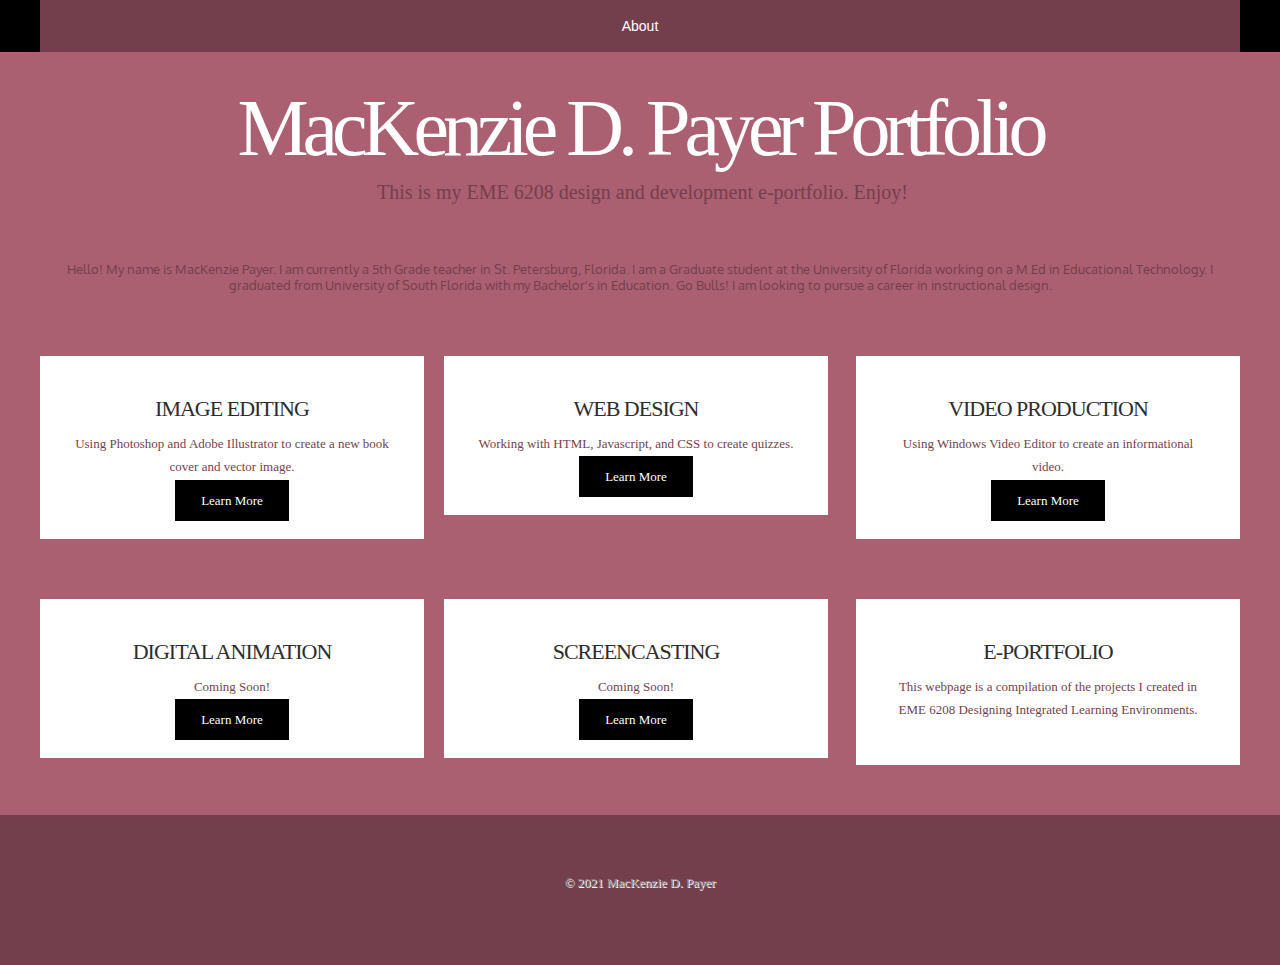
==== index.html @ 37b58e18 "Add files via upload" ====
<!DOCTYPE html PUBLIC "-//W3C//DTD XHTML 1.0 Strict//EN" "http://www.w3.org/TR/xhtml1/DTD/xhtml1-strict.dtd">


<!--
Design by TEMPLATED
http://templated.co
Released for free under the Creative Commons Attribution License
Name       : Vestibule 
Description: A two-column, fixed-width design with dark color scheme.
Version    : 1.0
Released   : 20130406
-->

<!-- Comments are in ALL CAPS -->


<html xmlns="http://www.w3.org/1999/xhtml">
<head>
<meta name="keywords" content="" />
<meta name="description" content="" />
<meta http-equiv="content-type" content="text/html; charset=utf-8" />

<!-- SET THE PAGE TITLE INSIDE THE TITLE TAGS BELOW -->
<title>title of this page</title>

<link href="http://fonts.googleapis.com/css?family=Oxygen:400,700,300" rel="stylesheet" type="text/css" />
<link href="style.css" rel="stylesheet" type="text/css" media="screen" />
</head>

<body>
<div id="wrapper">
<!-- START OF THE NAVIGATION SECTION.  DO NOT CHANGE ANYTHING ABOVE THIS LINE EXCEPT TO SET THE TITLE. -->


	<div id="menu-wrapper">
		<div id="menu" class="container">
			<ul>
				<!-- NAVIGATION MENU.  THERE SHOULD BE ONE LIST ITEM FOR EACH BUTTON IN YOUR NAVIGATION BAR. -->
                <!-- REPLACE THE # IN THE LINK WITH THE FILE NAME OF THE APPROPRIATE PAGE.  -->
                <li class="current_page_item"><a href="index.html">About</a></li>
				<li><a href="image.html">Image Editing</a></li>
				<li><a href="web.html">Web Design</a></li>
				<li><a href="video.html">Video Production</a></li>
				<li><a href="animation.html">Animation</a></li>
				<li><a href="screencast.html">Screencast</a></li>
				<li><a href="contact.html">Contact Me</a></li>
			</ul>
		</div>
	</div>
	<div id="logo" class="container">
		<!-- THIS IS WHERE YOU CUSTOMIZE THE HEADER FOR EACH PAGE. -->
        <h1>MacKenzie D. Payer Portfolio</h1>
		<!-- THIS IS WHERE YOU CUSTOMIZE THE SUBHEADER FOR EACH PAGE. -->
        <p>This is my EME 6208 design and development e-portfolio. Enjoy!</p>
	</div>
	<div id="page" class="container">
		<div>
			<div class="entry">
				<!-- THIS IS WHERE YOU CUSTOMIZE THE INTRODUCTORY PARAGRAPH FOR EACH PAGE. -->
                <p><center>Hello! My name is MacKenzie Payer. I am currently a 5th Grade teacher in St. Petersburg, Florida. I am a Graduate student at the University of Florida working on a M.Ed in Educational Technology. I graduated from University of South Florida with my Bachelor's in Education. Go Bulls! I am looking to pursue a career in instructional design.</center></p>
			</div>
		</div>
	</div>
    
    
<!-- END OF THE NAVIGATION SECTION. -->

<!-- START OF THE CONTENT SECTION. -->

<!-- ON OTHER PAGES, LIKE THE PROJECT PAGES, YOU WILL TAKE OUT EVERYTHING BETWEEN HERE AND THE END OF THE CONTENT SECTION AND REPLACE IT WITH THE PROJECT CONTENT. -->
    
    
    
    
	<div id="three-column" class="container">
		<div class="tbox1">
			<div class="box-style">
				<div class="content">
					
					<h2>Image Editing</h2>
					<p>Using Photoshop and Adobe Illustrator to create a new book cover and vector image.
</p>
					<a href="image.html" class="button">Learn More</a>
				</div>
			</div>
		</div>
		<div class="tbox2">
			<div class="box-style">
				<div class="content">
					<h2>Web Design</h2>
					<p>Working with HTML, Javascript, and CSS to create quizzes.</p>
					<a href="web.html" class="button">Learn More</a>
				</div>
			</div>
		</div>
		<div class="tbox3">
			<div class="box-style">
				<div class="content">
					<h2>Video Production</h2>
					<p>Using Windows Video Editor to create an informational video.</p>
					<a href="video.html" class="button">Learn More</a>
				</div>
			</div>
		</div>
	</div>
	<div id="three-column" class="container">
		<div class="tbox1">
			<div class="box-style">
				<div class="content">
					<h2>Digital Animation</h2>
					<p><italic>Coming Soon!</italic></p>
					<a href="animation.html" class="button">Learn More</a>
				</div>
			</div>
		</div>
		<div class="tbox2">
			<div class="box-style">
				<div class="content">
					<h2>Screencasting</h2>
					<p><italic>Coming Soon!</italic></p>
					<a href="screencast.html" class="button">Learn More</a>
				</div>
			</div>
		</div>
		<div class="tbox3">
			<div class="box-style">
				<div class="content">
					<h2>E-Portfolio</h2>
					<p>This webpage is a compilation of the projects I created in EME 6208 Designing Integrated Learning Environments.</p>
				
				</div>
			</div>
		</div>
	</div>	
    
    
    
    
    
<!-- END OF THE CONTENT SECTION.  BELOW YOU CAN CUSTOMIZE YOUR FOOTER. -->
</div>

<div id="footer">
	<!-- START FOOTER -->
	<p>© 2021 MacKenzie D. Payer</p>
    <!-- END FOOTER -->
</div>

</body>
</html>
---- style.css ----
/* Generated by KompoZer */
body {
  margin: 0;
  padding: 0;
  background: #733f4c none repeat scroll 0% 50%;
  font-family: 'Oxygen',sans-serif;
  font-size: 13px;
  color: #733f4c;
}
h1, h2, h3 {
  margin: 0;
  padding: 0;
  text-transform: uppercase;
  font-weight: 300;
  color: #ffffff;
}
h1 {
  font-size: 2em;
  font-family: Century Schoolbook;
}
h2 {
  font-size: 2.8em;
  font-family: Georgia;
}
h3 {
  font-size: 1.6em;
}
p, ul, ol {
  margin-top: 0;
  line-height: 180%;
  font-family: Georgia;
}
ul, ol {
}
a {
  text-decoration: none;
  color: #5ba689;
  font-family: Georgia;
}
a:hover {
}
#wrapper {
  background: #ab6072 none repeat scroll 0% 50%;
  overflow: hidden;
}
.container {
  margin: 0px auto;
  width: 1200px;
}
#header-wrapper {
  overflow: hidden;
  height: 600px;
}
#header {
  margin: 0 auto;
  padding: 0px 20px;
  width: 960px;
  height: 200px;
}
#logo {
  overflow: hidden;
  height: 150px;
}
#logo h1, #logo p {
  text-align: center;
}
#logo h1 {
  padding: 5px 0px 20px;
  letter-spacing: -6px;
  text-transform: capitalize;
  font-size: 80px;
}
#logo p {
  padding: 0px 0px 0px 5px;
  margin-top: -20px;
  font-size: 20px;
  font-weight: 300;
  color: #733f4c;
}
#logo p a {
  color: #696969;
}
#logo a {
  border:  none;
  background: transparent none repeat scroll 0%;
  text-decoration: none;
  color: #3c342e;
}
#menu-wrapper {
  background: #000000 none repeat scroll 0%;
  overflow: hidden;
  height: 52px;
  margin-bottom: 2em;
}
#menu {
  overflow: hidden;
  height: 52px;
}
#menu ul {
  margin: 0;
  padding: 0px;
  list-style-type: none;
  list-style-image: none;
  list-style-position: outside;
  line-height: normal;
  text-align: center;
}
#menu li {
}
#menu a {
  border:  none;
  padding: 0px 30px;
  display: block;
  line-height: 52px;
  text-decoration: none;
  text-align: center;
  font-family: 'Oswald',sans-serif;
  font-size: 14px;
  font-weight: 300;
  color: #ffffff;
}
#menu a:hover, #menu .current_page_item a {
  background: #733f4c none repeat scroll 0% 50%;
  text-decoration: none;
  color: #ffffff;
}
#menu .current_page_item a {
}
#page {
  padding: 20px 20px 40px;
  overflow: hidden;
}
#content {
  padding: 0px;
  float: left;
  width: 752px;
}
#footer {
  margin: 0 auto;
  padding: 50px 0px 0px;
  height: 100px;
}
#footer p {
  margin: 0;
  padding-top: 10px;
  line-height: normal;
  text-align: center;
  text-shadow: #ffffff 1px 1px 0px;
  color: #909090;
}
#footer a {
  text-decoration: underline;
  color: #909090;
}
#footer a:hover {
  text-decoration: none;
  color: #383838;
}
.box1 {
  background: transparent url(images/img04.jpg) no-repeat scroll center bottom;
  overflow: hidden;
  height: 300px;
}
#three-column {
  padding: 10px 0px 50px;
  overflow: hidden;
}
#three-column .tbox1 {
  float: left;
  width: 384px;
  margin-right: 20px;
}
#three-column .tbox2 {
  float: left;
  width: 384px;
}
#three-column .tbox3 {
  float: right;
  width: 384px;
}
.box-style {
  background: #ffffff none repeat scroll 0%;
  text-align: center;
}
.box-style h2 {
  padding: 10px 0px;
  letter-spacing: -1px;
  font-size: 22px;
  color: #2d2d2d;
}
.box-style .content {
  padding: 30px;
  overflow: hidden;
  width: 324px;
}
.button {
  margin: 1em 0em;
  padding: 1em 2em;
  background: #000000 none repeat scroll 0%;
  color: #ffffff;
}
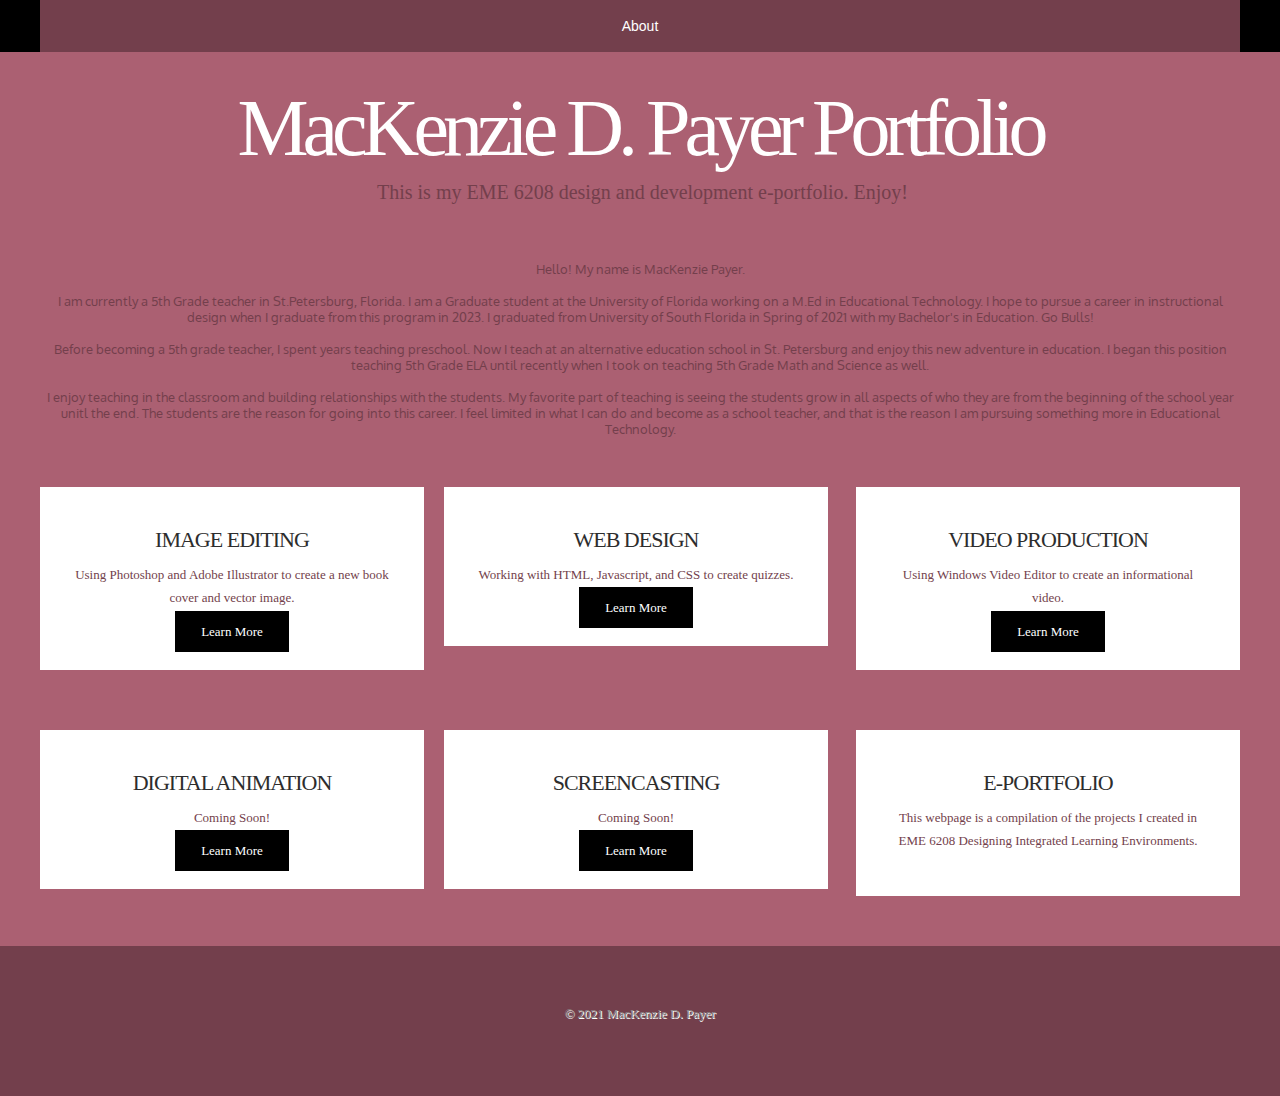
==== commit 756c886c: "Add files via upload" ====
--- a/index.html
+++ b/index.html
@@ -1,7 +1,5 @@
 <!DOCTYPE html PUBLIC "-//W3C//DTD XHTML 1.0 Strict//EN" "http://www.w3.org/TR/xhtml1/DTD/xhtml1-strict.dtd">
-
-
-<!--
+<html xmlns="http://www.w3.org/1999/xhtml"><head><!--
 Design by TEMPLATED
 http://templated.co
 Released for free under the Creative Commons Attribution License
@@ -9,142 +7,148 @@
 Description: A two-column, fixed-width design with dark color scheme.
 Version    : 1.0
 Released   : 20130406
--->
-
-<!-- Comments are in ALL CAPS -->
-
-
-<html xmlns="http://www.w3.org/1999/xhtml">
-<head>
-<meta name="keywords" content="" />
-<meta name="description" content="" />
-<meta http-equiv="content-type" content="text/html; charset=utf-8" />
-
-<!-- SET THE PAGE TITLE INSIDE THE TITLE TAGS BELOW -->
-<title>title of this page</title>
-
-<link href="http://fonts.googleapis.com/css?family=Oxygen:400,700,300" rel="stylesheet" type="text/css" />
-<link href="style.css" rel="stylesheet" type="text/css" media="screen" />
-</head>
-
-<body>
-<div id="wrapper">
-<!-- START OF THE NAVIGATION SECTION.  DO NOT CHANGE ANYTHING ABOVE THIS LINE EXCEPT TO SET THE TITLE. -->
-
-
-	<div id="menu-wrapper">
-		<div id="menu" class="container">
-			<ul>
-				<!-- NAVIGATION MENU.  THERE SHOULD BE ONE LIST ITEM FOR EACH BUTTON IN YOUR NAVIGATION BAR. -->
-                <!-- REPLACE THE # IN THE LINK WITH THE FILE NAME OF THE APPROPRIATE PAGE.  -->
-                <li class="current_page_item"><a href="index.html">About</a></li>
-				<li><a href="image.html">Image Editing</a></li>
-				<li><a href="web.html">Web Design</a></li>
-				<li><a href="video.html">Video Production</a></li>
-				<li><a href="animation.html">Animation</a></li>
-				<li><a href="screencast.html">Screencast</a></li>
-				<li><a href="contact.html">Contact Me</a></li>
-			</ul>
-		</div>
-	</div>
-	<div id="logo" class="container">
-		<!-- THIS IS WHERE YOU CUSTOMIZE THE HEADER FOR EACH PAGE. -->
-        <h1>MacKenzie D. Payer Portfolio</h1>
-		<!-- THIS IS WHERE YOU CUSTOMIZE THE SUBHEADER FOR EACH PAGE. -->
-        <p>This is my EME 6208 design and development e-portfolio. Enjoy!</p>
-	</div>
-	<div id="page" class="container">
-		<div>
-			<div class="entry">
-				<!-- THIS IS WHERE YOU CUSTOMIZE THE INTRODUCTORY PARAGRAPH FOR EACH PAGE. -->
-                <p><center>Hello! My name is MacKenzie Payer. I am currently a 5th Grade teacher in St. Petersburg, Florida. I am a Graduate student at the University of Florida working on a M.Ed in Educational Technology. I graduated from University of South Florida with my Bachelor's in Education. Go Bulls! I am looking to pursue a career in instructional design.</center></p>
-			</div>
-		</div>
-	</div>
-    
-    
-<!-- END OF THE NAVIGATION SECTION. -->
-
-<!-- START OF THE CONTENT SECTION. -->
-
-<!-- ON OTHER PAGES, LIKE THE PROJECT PAGES, YOU WILL TAKE OUT EVERYTHING BETWEEN HERE AND THE END OF THE CONTENT SECTION AND REPLACE IT WITH THE PROJECT CONTENT. -->
-    
-    
-    
-    
-	<div id="three-column" class="container">
-		<div class="tbox1">
-			<div class="box-style">
-				<div class="content">
-					
-					<h2>Image Editing</h2>
-					<p>Using Photoshop and Adobe Illustrator to create a new book cover and vector image.
-</p>
-					<a href="image.html" class="button">Learn More</a>
-				</div>
-			</div>
-		</div>
-		<div class="tbox2">
-			<div class="box-style">
-				<div class="content">
-					<h2>Web Design</h2>
-					<p>Working with HTML, Javascript, and CSS to create quizzes.</p>
-					<a href="web.html" class="button">Learn More</a>
-				</div>
-			</div>
-		</div>
-		<div class="tbox3">
-			<div class="box-style">
-				<div class="content">
-					<h2>Video Production</h2>
-					<p>Using Windows Video Editor to create an informational video.</p>
-					<a href="video.html" class="button">Learn More</a>
-				</div>
-			</div>
-		</div>
-	</div>
-	<div id="three-column" class="container">
-		<div class="tbox1">
-			<div class="box-style">
-				<div class="content">
-					<h2>Digital Animation</h2>
-					<p><italic>Coming Soon!</italic></p>
-					<a href="animation.html" class="button">Learn More</a>
-				</div>
-			</div>
-		</div>
-		<div class="tbox2">
-			<div class="box-style">
-				<div class="content">
-					<h2>Screencasting</h2>
-					<p><italic>Coming Soon!</italic></p>
-					<a href="screencast.html" class="button">Learn More</a>
-				</div>
-			</div>
-		</div>
-		<div class="tbox3">
-			<div class="box-style">
-				<div class="content">
-					<h2>E-Portfolio</h2>
-					<p>This webpage is a compilation of the projects I created in EME 6208 Designing Integrated Learning Environments.</p>
-				
-				</div>
-			</div>
-		</div>
-	</div>	
-    
-    
-    
-    
-    
-<!-- END OF THE CONTENT SECTION.  BELOW YOU CAN CUSTOMIZE YOUR FOOTER. -->
-</div>
-
-<div id="footer">
-	<!-- START FOOTER -->
-	<p>© 2021 MacKenzie D. Payer</p>
-    <!-- END FOOTER -->
-</div>
-
-</body>
-</html>
+--><!-- Comments are in ALL CAPS -->
+<meta name="keywords" content="" />
+<meta name="description" content="" />
+<meta http-equiv="content-type" content="text/html; charset=utf-8" /><!-- SET THE PAGE TITLE INSIDE THE TITLE TAGS BELOW -->
+
+
+
+
+<title>M.Payer Portfolio</title><link href="http://fonts.googleapis.com/css?family=Oxygen:400,700,300" rel="stylesheet" type="text/css" />
+<link href="style.css" rel="stylesheet" type="text/css" media="screen" /></head>
+
+
+
+
+
+
+
+
+<body>
+<div id="wrapper">
+<!-- START OF THE NAVIGATION SECTION.  DO NOT CHANGE ANYTHING ABOVE THIS LINE EXCEPT TO SET THE TITLE. -->
+
+
+	<div id="menu-wrapper">
+		<div id="menu" class="container">
+			<ul>
+				<!-- NAVIGATION MENU.  THERE SHOULD BE ONE LIST ITEM FOR EACH BUTTON IN YOUR NAVIGATION BAR. -->
+                <!-- REPLACE THE # IN THE LINK WITH THE FILE NAME OF THE APPROPRIATE PAGE.  -->
+                <li class="current_page_item"><a href="index.html">About</a></li>
+				<li><a href="image.html">Image Editing</a></li>
+				<li><a href="web.html">Web Design</a></li>
+				<li><a href="video.html">Video Production</a></li>
+				<li><a href="animation.html">Animation</a></li>
+				<li><a href="screencast.html">Screencast</a></li>
+				<li><a href="contact.html">Contact Me</a></li>
+			</ul>
+		</div>
+	</div>
+	<div id="logo" class="container">
+		<!-- THIS IS WHERE YOU CUSTOMIZE THE HEADER FOR EACH PAGE. -->
+        <h1>MacKenzie D. Payer Portfolio</h1>
+		<!-- THIS IS WHERE YOU CUSTOMIZE THE SUBHEADER FOR EACH PAGE. -->
+        <p>This is my EME 6208 design and development e-portfolio. Enjoy!</p>
+	</div>
+	<div id="page" class="container">
+		<div>
+			<div class="entry">
+				<!-- THIS IS WHERE YOU CUSTOMIZE THE INTRODUCTORY PARAGRAPH FOR EACH PAGE. -->
+                <p></p><center>
+Hello!
+My name is MacKenzie Payer.<br><br>
+I am currently a 5th Grade teacher in St.Petersburg, Florida.
+I am a Graduate student at the University of Florida working on a M.Ed in Educational Technology. I hope to pursue a career in instructional design when I graduate from this program in 2023.<br<br>
+I graduated from University of South Florida in Spring of 2021 with my Bachelor's in Education. Go Bulls!<br><br>
+Before becoming a 5th grade teacher, I spent years teaching preschool.  Now I teach at an alternative education school in St. Petersburg and enjoy this new adventure in education. I began this position teaching 5th Grade ELA until recently when I took on teaching 5th Grade Math and Science as well. <br><br>
+I enjoy teaching in the classroom and building relationships with the students. My favorite part of teaching is seeing the students grow in all aspects of who they are from the beginning of the school year unitl the end.  The students are the reason for going into this career.  I feel limited in what I can do and become as a school teacher, and that is the reason I am pursuing something more in Educational Technology.</center>
+			</div>
+		</div>
+	</div>
+    
+    
+<!-- END OF THE NAVIGATION SECTION. -->
+
+<!-- START OF THE CONTENT SECTION. -->
+
+<!-- ON OTHER PAGES, LIKE THE PROJECT PAGES, YOU WILL TAKE OUT EVERYTHING BETWEEN HERE AND THE END OF THE CONTENT SECTION AND REPLACE IT WITH THE PROJECT CONTENT. -->
+    
+    
+    
+    
+	<div id="three-column" class="container">
+		<div class="tbox1">
+			<div class="box-style">
+				<div class="content">
+					
+					<h2>Image Editing</h2>
+					<p>Using Photoshop and Adobe Illustrator to create a new book cover and vector image.
+</p>
+					<a href="image.html" class="button">Learn More</a>
+				</div>
+			</div>
+		</div>
+		<div class="tbox2">
+			<div class="box-style">
+				<div class="content">
+					<h2>Web Design</h2>
+					<p>Working with HTML, Javascript, and CSS to create quizzes.</p>
+					<a href="web.html" class="button">Learn More</a>
+				</div>
+			</div>
+		</div>
+		<div class="tbox3">
+			<div class="box-style">
+				<div class="content">
+					<h2>Video Production</h2>
+					<p>Using Windows Video Editor to create an informational video.</p>
+					<a href="video.html" class="button">Learn More</a>
+				</div>
+			</div>
+		</div>
+	</div>
+	<div id="three-column" class="container">
+		<div class="tbox1">
+			<div class="box-style">
+				<div class="content">
+					<h2>Digital Animation</h2>
+					<p><italic>Coming Soon!</italic></p>
+					<a href="animation.html" class="button">Learn More</a>
+				</div>
+			</div>
+		</div>
+		<div class="tbox2">
+			<div class="box-style">
+				<div class="content">
+					<h2>Screencasting</h2>
+					<p><italic>Coming Soon!</italic></p>
+					<a href="screencast.html" class="button">Learn More</a>
+				</div>
+			</div>
+		</div>
+		<div class="tbox3">
+			<div class="box-style">
+				<div class="content">
+					<h2>E-Portfolio</h2>
+					<p>This webpage is a compilation of the projects I created in EME 6208 Designing Integrated Learning Environments.</p>
+				
+				</div>
+			</div>
+		</div>
+	</div>	
+    
+    
+    
+    
+    
+<!-- END OF THE CONTENT SECTION.  BELOW YOU CAN CUSTOMIZE YOUR FOOTER. -->
+</div>
+
+<div id="footer">
+	<!-- START FOOTER -->
+	<p>© 2021 MacKenzie D. Payer</p>
+    <!-- END FOOTER -->
+</div>
+
+</body></html>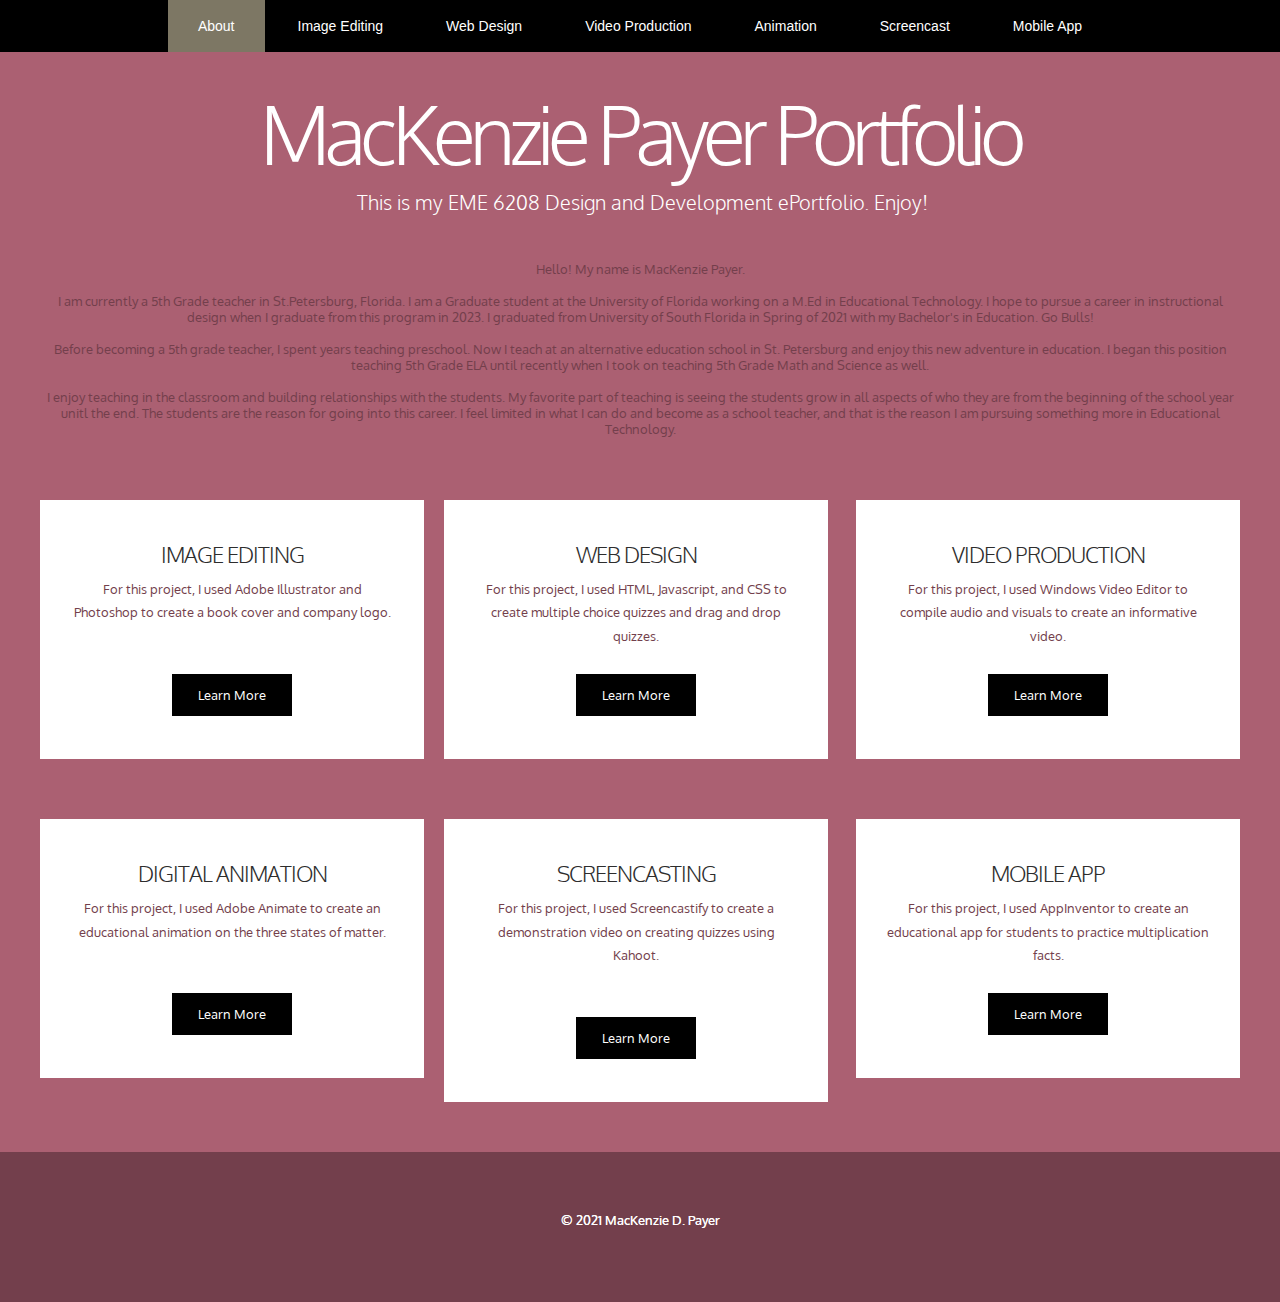
==== commit d21a1d00: "Add files via upload" ====
--- a/index.html
+++ b/index.html
@@ -1,22 +1,21 @@
 <!DOCTYPE html PUBLIC "-//W3C//DTD XHTML 1.0 Strict//EN" "http://www.w3.org/TR/xhtml1/DTD/xhtml1-strict.dtd">
-<html xmlns="http://www.w3.org/1999/xhtml"><head><!--
+<html xmlns="http://www.w3.org/1999/xhtml"><head>
+<!--
 Design by TEMPLATED
 http://templated.co
 Released for free under the Creative Commons Attribution License
-Name       : Vestibule 
-Description: A two-column, fixed-width design with dark color scheme.
-Version    : 1.0
-Released   : 20130406
+Name : Vestibule Description: A two-column, fixed-width design with dark color scheme.
+Version : 1.0
+Released : 20130406
 --><!-- Comments are in ALL CAPS -->
 <meta name="keywords" content="" />
 <meta name="description" content="" />
-<meta http-equiv="content-type" content="text/html; charset=utf-8" /><!-- SET THE PAGE TITLE INSIDE THE TITLE TAGS BELOW -->
+<meta http-equiv="content-type" content="text/html; charset=utf-8" />
+<!-- SET THE PAGE TITLE INSIDE THE TITLE TAGS BELOW --><title>M.Payer Portfolio</title>
 
-
-
-
-<title>M.Payer Portfolio</title><link href="http://fonts.googleapis.com/css?family=Oxygen:400,700,300" rel="stylesheet" type="text/css" />
-<link href="style.css" rel="stylesheet" type="text/css" media="screen" /></head>
+<link href="http://fonts.googleapis.com/css?family=Oxygen:400,700,300" rel="stylesheet" type="text/css" />
+<link href="style.css" rel="stylesheet" type="text/css" media="screen" />
+</head>
 
 
 
@@ -27,128 +26,102 @@
 
 <body>
 <div id="wrapper">
-<!-- START OF THE NAVIGATION SECTION.  DO NOT CHANGE ANYTHING ABOVE THIS LINE EXCEPT TO SET THE TITLE. -->
-
-
-	<div id="menu-wrapper">
-		<div id="menu" class="container">
-			<ul>
-				<!-- NAVIGATION MENU.  THERE SHOULD BE ONE LIST ITEM FOR EACH BUTTON IN YOUR NAVIGATION BAR. -->
-                <!-- REPLACE THE # IN THE LINK WITH THE FILE NAME OF THE APPROPRIATE PAGE.  -->
-                <li class="current_page_item"><a href="index.html">About</a></li>
-				<li><a href="image.html">Image Editing</a></li>
-				<li><a href="web.html">Web Design</a></li>
-				<li><a href="video.html">Video Production</a></li>
-				<li><a href="animation.html">Animation</a></li>
-				<li><a href="screencast.html">Screencast</a></li>
-				<li><a href="contact.html">Contact Me</a></li>
-			</ul>
-		</div>
-	</div>
-	<div id="logo" class="container">
-		<!-- THIS IS WHERE YOU CUSTOMIZE THE HEADER FOR EACH PAGE. -->
-        <h1>MacKenzie D. Payer Portfolio</h1>
-		<!-- THIS IS WHERE YOU CUSTOMIZE THE SUBHEADER FOR EACH PAGE. -->
-        <p>This is my EME 6208 design and development e-portfolio. Enjoy!</p>
-	</div>
-	<div id="page" class="container">
-		<div>
-			<div class="entry">
-				<!-- THIS IS WHERE YOU CUSTOMIZE THE INTRODUCTORY PARAGRAPH FOR EACH PAGE. -->
-                <p></p><center>
-Hello!
-My name is MacKenzie Payer.<br><br>
-I am currently a 5th Grade teacher in St.Petersburg, Florida.
-I am a Graduate student at the University of Florida working on a M.Ed in Educational Technology. I hope to pursue a career in instructional design when I graduate from this program in 2023.<br<br>
-I graduated from University of South Florida in Spring of 2021 with my Bachelor's in Education. Go Bulls!<br><br>
-Before becoming a 5th grade teacher, I spent years teaching preschool.  Now I teach at an alternative education school in St. Petersburg and enjoy this new adventure in education. I began this position teaching 5th Grade ELA until recently when I took on teaching 5th Grade Math and Science as well. <br><br>
-I enjoy teaching in the classroom and building relationships with the students. My favorite part of teaching is seeing the students grow in all aspects of who they are from the beginning of the school year unitl the end.  The students are the reason for going into this career.  I feel limited in what I can do and become as a school teacher, and that is the reason I am pursuing something more in Educational Technology.</center>
-			</div>
-		</div>
-	</div>
-    
-    
-<!-- END OF THE NAVIGATION SECTION. -->
-
-<!-- START OF THE CONTENT SECTION. -->
-
+<!-- START OF THE NAVIGATION SECTION. DO NOT CHANGE ANYTHING ABOVE THIS LINE EXCEPT TO SET THE TITLE. -->
+<div id="menu-wrapper">
+<div id="menu" class="container">
+<ul>
+<!-- NAVIGATION MENU. THERE SHOULD BE ONE LIST ITEM FOR EACH BUTTON IN YOUR NAVIGATION BAR. -->
+<!-- REPLACE THE # IN THE LINK WITH THE FILE NAME OF THE APPROPRIATE PAGE. -->
+<li class="current_page_item"><a href="index.html">About</a></li>
+<li><a href="image.html">Image Editing</a></li>
+<li><a href="web.html">Web Design</a></li>
+<li><a href="video.html">Video Production</a></li>
+<li><a href="animation.html">Animation</a></li>
+<li><a href="screencast.html">Screencast</a></li>
+<li><a href="contact.html">Mobile App</a></li>
+</ul>
+</div>
+</div>
+<div id="logo" class="container"><!-- THIS IS WHERE YOU CUSTOMIZE THE HEADER FOR EACH PAGE. -->
+<h1>MacKenzie Payer Portfolio</h1>
+<!-- THIS IS WHERE YOU CUSTOMIZE THE SUBHEADER FOR EACH PAGE. -->
+<p>This is my EME 6208 Design and Development ePortfolio. Enjoy!</p>
+</div>
+<div id="page" class="container">
+<div>
+<div class="entry"><!-- THIS IS WHERE YOU CUSTOMIZE THE INTRODUCTORY PARAGRAPH FOR EACH PAGE. -->
+<p><center>Hello! My name is MacKenzie Payer.<br><br>
+
+I am currently a 5th Grade teacher in St.Petersburg, Florida. I am a Graduate student at the University of Florida working on a M.Ed in Educational Technology. I hope to pursue a career in instructional design when I graduate from this program in 2023. I graduated from University of South Florida in Spring of 2021 with my Bachelor's in Education. Go Bulls!<br><br>
+
+Before becoming a 5th grade teacher, I spent years teaching preschool. Now I teach at an alternative education school in St. Petersburg and enjoy this new adventure in education. I began this position teaching 5th Grade ELA until recently when I took on teaching 5th Grade Math and Science as well.<br><br>
+
+I enjoy teaching in the classroom and building relationships with the students. My favorite part of teaching is seeing the students grow in all aspects of who they are from the beginning of the school year unitl the end. The students are the reason for going into this career. I feel limited in what I can do and become as a school teacher, and that is the reason I am pursuing something more in Educational Technology.</center></p>
+</div>
+</div>
+</div>
+<!-- END OF THE NAVIGATION SECTION. --><!-- START OF THE CONTENT SECTION. -->
 <!-- ON OTHER PAGES, LIKE THE PROJECT PAGES, YOU WILL TAKE OUT EVERYTHING BETWEEN HERE AND THE END OF THE CONTENT SECTION AND REPLACE IT WITH THE PROJECT CONTENT. -->
-    
-    
-    
-    
-	<div id="three-column" class="container">
-		<div class="tbox1">
-			<div class="box-style">
-				<div class="content">
-					
-					<h2>Image Editing</h2>
-					<p>Using Photoshop and Adobe Illustrator to create a new book cover and vector image.
-</p>
-					<a href="image.html" class="button">Learn More</a>
-				</div>
-			</div>
-		</div>
-		<div class="tbox2">
-			<div class="box-style">
-				<div class="content">
-					<h2>Web Design</h2>
-					<p>Working with HTML, Javascript, and CSS to create quizzes.</p>
-					<a href="web.html" class="button">Learn More</a>
-				</div>
-			</div>
-		</div>
-		<div class="tbox3">
-			<div class="box-style">
-				<div class="content">
-					<h2>Video Production</h2>
-					<p>Using Windows Video Editor to create an informational video.</p>
-					<a href="video.html" class="button">Learn More</a>
-				</div>
-			</div>
-		</div>
-	</div>
-	<div id="three-column" class="container">
-		<div class="tbox1">
-			<div class="box-style">
-				<div class="content">
-					<h2>Digital Animation</h2>
-					<p><italic>Coming Soon!</italic></p>
-					<a href="animation.html" class="button">Learn More</a>
-				</div>
-			</div>
-		</div>
-		<div class="tbox2">
-			<div class="box-style">
-				<div class="content">
-					<h2>Screencasting</h2>
-					<p><italic>Coming Soon!</italic></p>
-					<a href="screencast.html" class="button">Learn More</a>
-				</div>
-			</div>
-		</div>
-		<div class="tbox3">
-			<div class="box-style">
-				<div class="content">
-					<h2>E-Portfolio</h2>
-					<p>This webpage is a compilation of the projects I created in EME 6208 Designing Integrated Learning Environments.</p>
-				
-				</div>
-			</div>
-		</div>
-	</div>	
-    
-    
-    
-    
-    
-<!-- END OF THE CONTENT SECTION.  BELOW YOU CAN CUSTOMIZE YOUR FOOTER. -->
+<div id="three-column" class="container">
+<div class="tbox1">
+<div class="box-style">
+<div class="content">
+<h2>Image Editing</h2>
+<p>For this project, I used Adobe Illustrator and Photoshop to create a book cover and company logo.<br><br></p>
+<a href="image.html" class="button">Learn More</a>
 </div>
-
-<div id="footer">
-	<!-- START FOOTER -->
-	<p>© 2021 MacKenzie D. Payer</p>
-    <!-- END FOOTER -->
 </div>
-
+</div>
+<div class="tbox2">
+<div class="box-style">
+<div class="content">
+<h2>Web Design</h2>
+<p>For this project, I used HTML, Javascript, and CSS to create multiple choice quizzes and drag and drop quizzes.</p>
+<a href="web.html" class="button">Learn More</a>
+</div>
+</div>
+</div>
+<div class="tbox3">
+<div class="box-style">
+<div class="content">
+<h2>Video Production</h2>
+<p>For this project, I used Windows Video Editor to compile audio and visuals to create an informative video.</p>
+<a href="video.html" class="button">Learn More</a>
+</div>
+</div>
+</div>
+</div>
+<div id="three-column" class="container">
+<div class="tbox1">
+<div class="box-style">
+<div class="content">
+<h2>Digital Animation</h2>
+<p>For this project, I used Adobe Animate to create an educational animation on the three states of matter.<br><br></p>
+<a href="animation.html" class="button">Learn More</a>
+</div>
+</div>
+</div>
+<div class="tbox2">
+<div class="box-style">
+<div class="content">
+<h2>Screencasting</h2>
+<p>For this project, I used Screencastify to create a demonstration video on creating quizzes using Kahoot.<br><br></p>
+<a href="screencast.html" class="button">Learn More</a>
+</div>
+</div>
+</div>
+<div class="tbox3">
+<div class="box-style">
+<div class="content">
+<h2>Mobile App</h2>
+<p>For this project, I used AppInventor to create an educational app for students to practice multiplication facts.</p>
+<a href="screencast.html" class="button">Learn More</a>
+</div>
+</div>
+</div>
+</div>
+<!-- END OF THE CONTENT SECTION. BELOW YOU CAN CUSTOMIZE YOUR FOOTER. --></div>
+<div id="footer"><!-- START FOOTER -->
+<p>© 2021 MacKenzie D. Payer</p>
+<!-- END FOOTER --></div>
 </body></html>--- a/style.css
+++ b/style.css
@@ -1,201 +1,261 @@
-/* Generated by KompoZer */
-body {
-  margin: 0;
-  padding: 0;
-  background: #733f4c none repeat scroll 0% 50%;
-  font-family: 'Oxygen',sans-serif;
-  font-size: 13px;
-  color: #733f4c;
-}
-h1, h2, h3 {
-  margin: 0;
-  padding: 0;
-  text-transform: uppercase;
-  font-weight: 300;
-  color: #ffffff;
-}
-h1 {
-  font-size: 2em;
-  font-family: Century Schoolbook;
-}
-h2 {
-  font-size: 2.8em;
-  font-family: Georgia;
-}
-h3 {
-  font-size: 1.6em;
-}
-p, ul, ol {
-  margin-top: 0;
-  line-height: 180%;
-  font-family: Georgia;
-}
-ul, ol {
-}
-a {
-  text-decoration: none;
-  color: #5ba689;
-  font-family: Georgia;
-}
-a:hover {
-}
-#wrapper {
-  background: #ab6072 none repeat scroll 0% 50%;
-  overflow: hidden;
-}
-.container {
-  margin: 0px auto;
-  width: 1200px;
-}
-#header-wrapper {
-  overflow: hidden;
-  height: 600px;
-}
-#header {
-  margin: 0 auto;
-  padding: 0px 20px;
-  width: 960px;
-  height: 200px;
-}
-#logo {
-  overflow: hidden;
-  height: 150px;
-}
-#logo h1, #logo p {
-  text-align: center;
-}
-#logo h1 {
-  padding: 5px 0px 20px;
-  letter-spacing: -6px;
-  text-transform: capitalize;
-  font-size: 80px;
-}
-#logo p {
-  padding: 0px 0px 0px 5px;
-  margin-top: -20px;
-  font-size: 20px;
-  font-weight: 300;
-  color: #733f4c;
-}
-#logo p a {
-  color: #696969;
-}
-#logo a {
-  border:  none;
-  background: transparent none repeat scroll 0%;
-  text-decoration: none;
-  color: #3c342e;
-}
-#menu-wrapper {
-  background: #000000 none repeat scroll 0%;
-  overflow: hidden;
-  height: 52px;
-  margin-bottom: 2em;
-}
-#menu {
-  overflow: hidden;
-  height: 52px;
-}
-#menu ul {
-  margin: 0;
-  padding: 0px;
-  list-style-type: none;
-  list-style-image: none;
-  list-style-position: outside;
-  line-height: normal;
-  text-align: center;
-}
-#menu li {
-}
-#menu a {
-  border:  none;
-  padding: 0px 30px;
-  display: block;
-  line-height: 52px;
-  text-decoration: none;
-  text-align: center;
-  font-family: 'Oswald',sans-serif;
-  font-size: 14px;
-  font-weight: 300;
-  color: #ffffff;
-}
-#menu a:hover, #menu .current_page_item a {
-  background: #733f4c none repeat scroll 0% 50%;
-  text-decoration: none;
-  color: #ffffff;
-}
-#menu .current_page_item a {
-}
-#page {
-  padding: 20px 20px 40px;
-  overflow: hidden;
-}
-#content {
-  padding: 0px;
-  float: left;
-  width: 752px;
-}
-#footer {
-  margin: 0 auto;
-  padding: 50px 0px 0px;
-  height: 100px;
-}
-#footer p {
-  margin: 0;
-  padding-top: 10px;
-  line-height: normal;
-  text-align: center;
-  text-shadow: #ffffff 1px 1px 0px;
-  color: #909090;
-}
-#footer a {
-  text-decoration: underline;
-  color: #909090;
-}
-#footer a:hover {
-  text-decoration: none;
-  color: #383838;
-}
-.box1 {
-  background: transparent url(images/img04.jpg) no-repeat scroll center bottom;
-  overflow: hidden;
-  height: 300px;
-}
-#three-column {
-  padding: 10px 0px 50px;
-  overflow: hidden;
-}
-#three-column .tbox1 {
-  float: left;
-  width: 384px;
-  margin-right: 20px;
-}
-#three-column .tbox2 {
-  float: left;
-  width: 384px;
-}
-#three-column .tbox3 {
-  float: right;
-  width: 384px;
-}
-.box-style {
-  background: #ffffff none repeat scroll 0%;
-  text-align: center;
-}
-.box-style h2 {
-  padding: 10px 0px;
-  letter-spacing: -1px;
-  font-size: 22px;
-  color: #2d2d2d;
-}
-.box-style .content {
-  padding: 30px;
-  overflow: hidden;
-  width: 324px;
-}
-.button {
-  margin: 1em 0em;
-  padding: 1em 2em;
-  background: #000000 none repeat scroll 0%;
-  color: #ffffff;
-}
+
+/*
+Design by TEMPLATED
+http://templated.co
+Released for free under the Creative Commons Attribution License
+*/
+
+body {
+	margin: 0;
+	padding: 0;
+	background: #733f4c;
+	font-family: 'Oxygen', sans-serif;
+	font-size: 13px;
+	color: #733f4c;
+}
+
+h1, h2, h3 {
+	margin: 0;
+	padding: 0;
+	text-transform: uppercase;
+	font-weight: 300;
+	color: #ffffff;
+}
+
+h1 {
+	font-size: 2em;
+}
+
+h2 {
+	font-size: 2.8em;
+}
+
+h3 {
+	font-size: 1.6em;
+}
+
+p, ul, ol {
+	margin-top: 0;
+	line-height: 180%;
+}
+
+ul, ol {
+}
+
+a {
+	text-decoration: none;
+	color: #5BA689;
+}
+
+a:hover {
+}
+
+#wrapper {
+	overflow: hidden;
+	background: #ab6072;
+}
+
+.container {
+	width: 1200px;
+	margin: 0px auto;
+}
+
+/* Header */
+
+#header-wrapper {
+	overflow: hidden;
+	height: 600px;
+}
+
+#header {
+	width: 960px;
+	height: 200px;
+	margin: 0 auto;
+	padding: 0px 20px;
+}
+
+/* Logo */
+
+#logo {
+	overflow: hidden;
+	height: 150px;
+}
+
+#logo h1, #logo p {
+	text-align: center;
+}
+
+#logo h1 {
+	padding: 5px 0px 20px 0px;
+	letter-spacing: -6px;
+	text-transform: capitalize;
+	font-size: 80px;
+}
+
+#logo p {
+	margin-top: -20px;
+	padding: 0px 0px 0px 5px;
+	font-size: 20px;
+	font-weight: 300;
+	color: #ffffff;
+}
+
+#logo p a {
+	color: #696969;
+}
+
+#logo a {
+	border: none;
+	background: none;
+	text-decoration: none;
+	color: #3C342E;
+}
+
+
+/* Menu */
+
+#menu-wrapper {
+	overflow: hidden;
+	height: 52px;
+	margin-bottom: 2em;
+	background: #000000;
+}
+
+#menu {
+	overflow: hidden;
+	height: 52px;
+}
+
+#menu ul {
+	margin: 0;
+	padding: 0px 0px 0px 0px;
+	list-style: none;
+	line-height: normal;
+	text-align: center;
+}
+
+#menu li {
+	display: inline-block;
+}
+
+#menu a {
+	display: block;
+	padding: 0px 30px;
+	line-height: 52px;
+	border: none;
+	text-decoration: none;
+	text-align: center;
+	font-family: 'Oswald', sans-serif;
+	font-size: 14px;
+	font-weight: 300;
+	color: #FFFFFF;
+}
+
+#menu a:hover, #menu .current_page_item a {
+	background: #7D7764;
+	text-decoration: none;
+	color: #FFFFFF;
+}
+
+#menu .current_page_item a {
+}
+
+/* Page */
+
+#page {
+	overflow: hidden;
+	padding: 20px 20px 40px 20px;
+}
+
+/* Content */
+
+#content {
+	float: left;
+	width: 752px;
+	padding: 0px 0px 0px 0px;
+}
+
+
+/* Footer */
+
+#footer {
+	height: 100px;
+	margin: 0 auto;
+	padding: 50px 0px 0px 0px;
+}
+
+#footer p {
+	margin: 0;
+	padding-top: 10px;
+	line-height: normal;
+	text-align: center;
+	text-shadow: 0px 0px 0px #FFFFFF;
+	color: #ffffff;
+}
+
+#footer a {
+	text-decoration: underline;
+	color: #909090;
+}
+
+#footer a:hover {
+	text-decoration: none;
+	color: #383838;
+}
+
+.box1 {
+	overflow: hidden;
+	height: 300px;
+	background: url(images/img04.jpg) no-repeat center bottom;
+}
+
+
+/* Three Column Content */
+
+#three-column {
+	overflow: hidden;
+	padding: 10px 0px 50px 0px;
+}
+
+#three-column .tbox1 {
+	float: left;
+	width: 384px;
+	margin-right: 20px;
+}
+
+#three-column .tbox2 {
+	float: left;
+	width: 384px;
+}
+
+#three-column .tbox3 {
+	float: right;
+	width: 384px;
+}
+
+.box-style {
+	background: #FFFFFF;
+	text-align: center;
+}
+
+.box-style h2 {
+	padding: 10px 0px;
+	letter-spacing: -1px;
+	font-size: 22px;
+	color: #2D2D2D;
+}
+
+.box-style .content {
+	overflow: hidden;
+	width: 324px;
+	padding: 30px;
+}
+
+.button
+{
+	display: inline-block;
+	margin: 1em 0em;
+	background: #000;
+	padding: 1em 2em;
+	color: #FFFFFF;
+}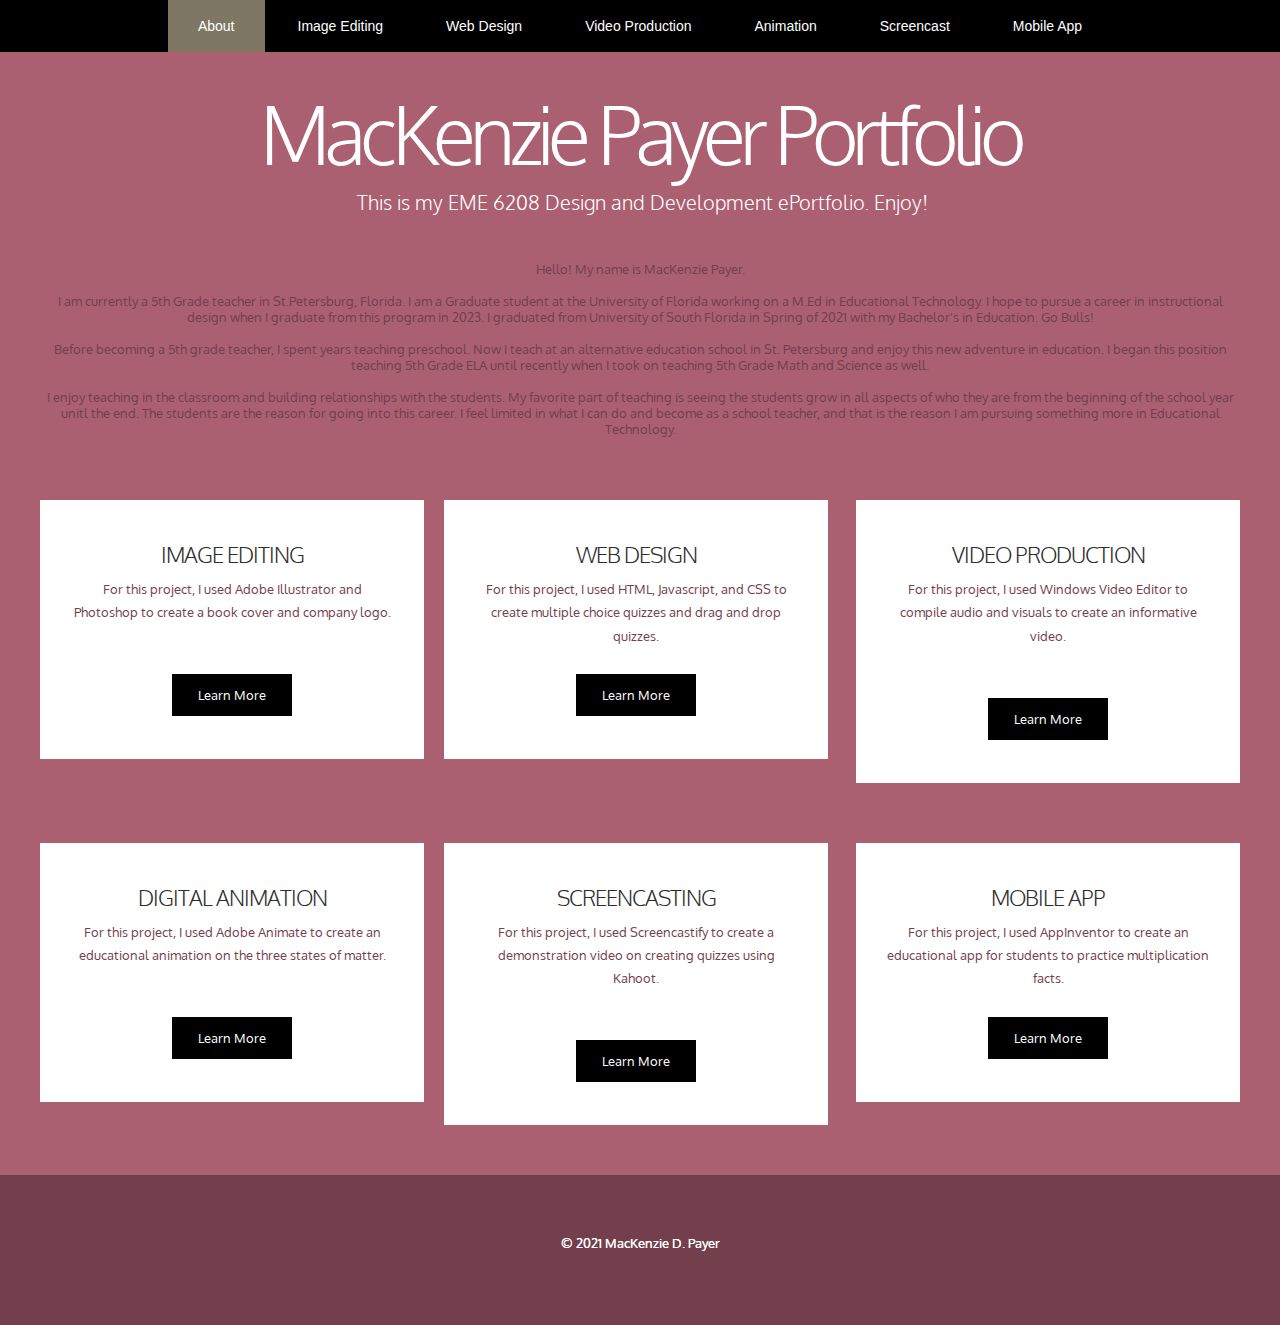
==== commit 172ae1b9: "Add files via upload" ====
--- a/index.html
+++ b/index.html
@@ -85,7 +85,7 @@
 <div class="box-style">
 <div class="content">
 <h2>Video Production</h2>
-<p>For this project, I used Windows Video Editor to compile audio and visuals to create an informative video.</p>
+<p>For this project, I used Windows Video Editor to compile audio and visuals to create an informative video.<br><br></p>
 <a href="video.html" class="button">Learn More</a>
 </div>
 </div>
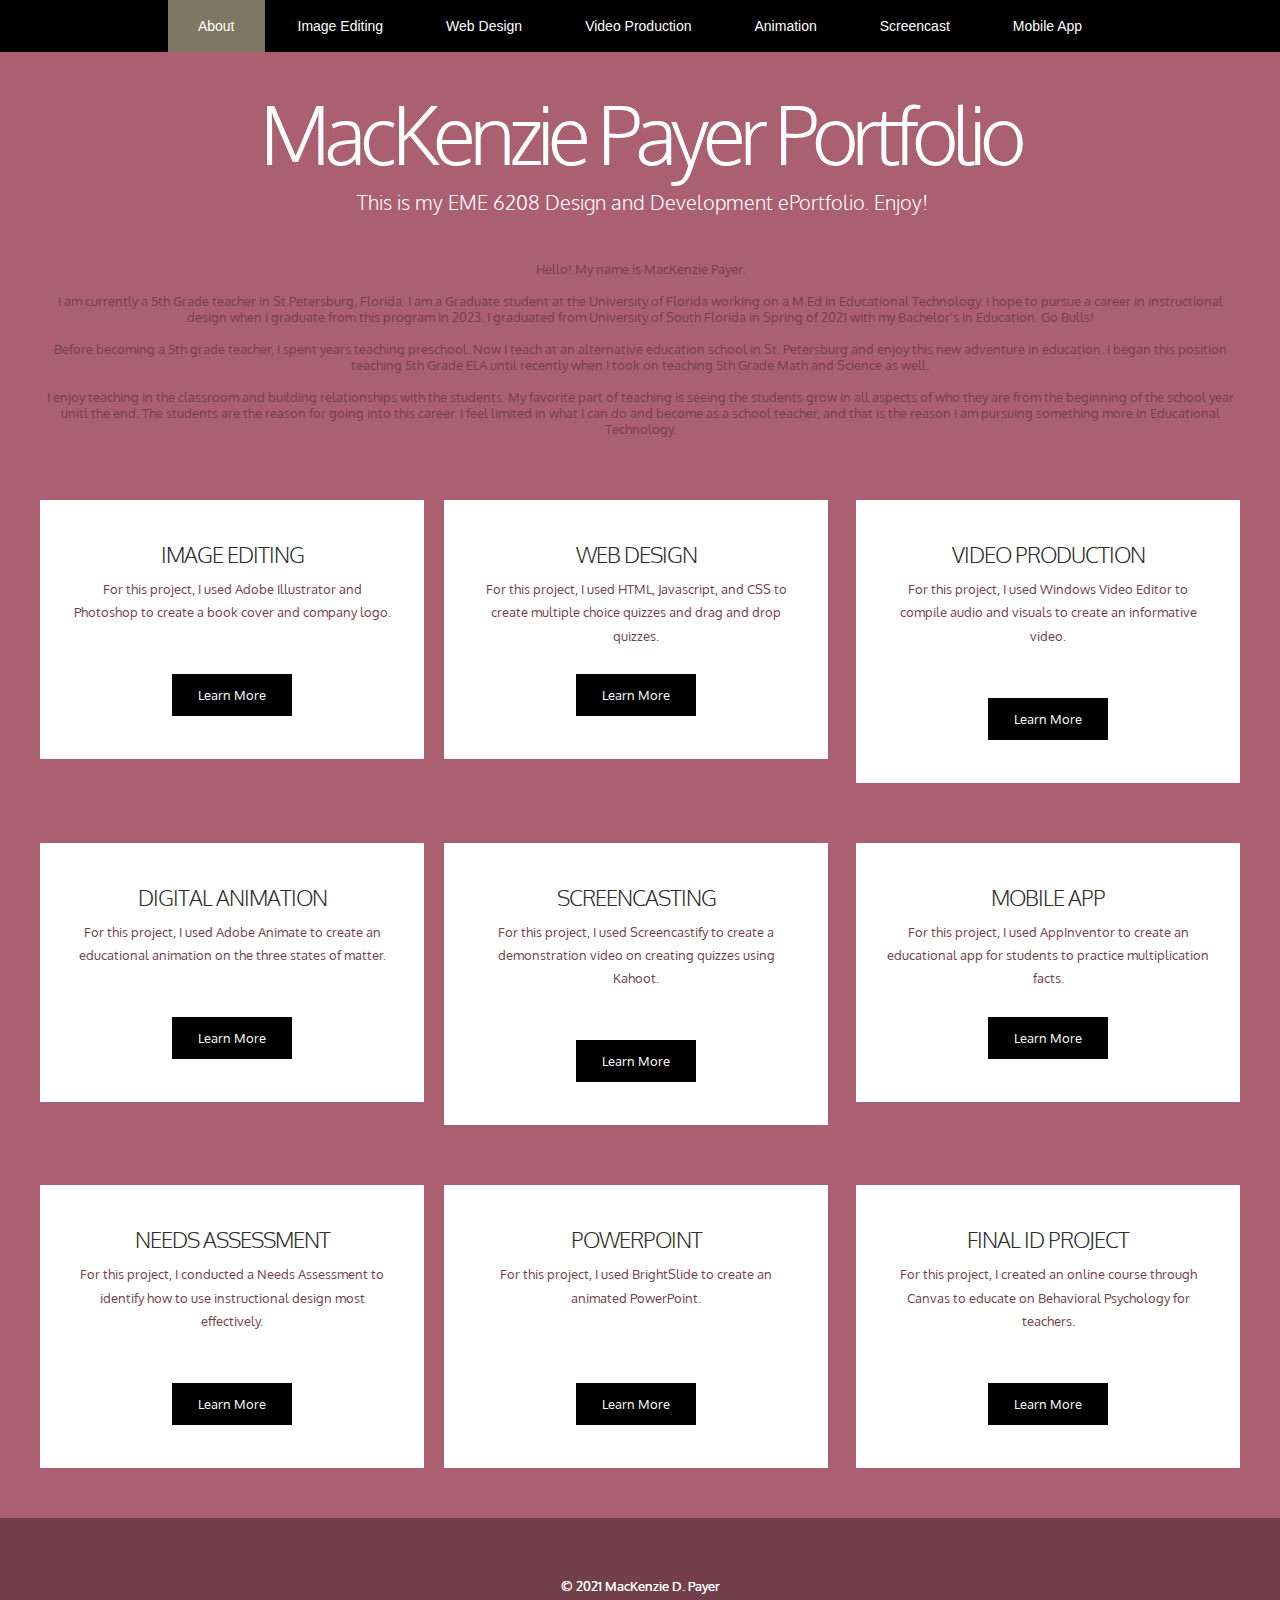
==== commit ddbb4822: "Add files via upload" ====
--- a/index.html
+++ b/index.html
@@ -1,5 +1,5 @@
 <!DOCTYPE html PUBLIC "-//W3C//DTD XHTML 1.0 Strict//EN" "http://www.w3.org/TR/xhtml1/DTD/xhtml1-strict.dtd">
-<html xmlns="http://www.w3.org/1999/xhtml"><head>
+<html xmlns="http://www.w3.org/1999/xhtml"><head>
 <!--
 Design by TEMPLATED
 http://templated.co
@@ -7,106 +7,106 @@
 Name : Vestibule Description: A two-column, fixed-width design with dark color scheme.
 Version : 1.0
 Released : 20130406
---><!-- Comments are in ALL CAPS -->
-<meta name="keywords" content="" />
-<meta name="description" content="" />
-<meta http-equiv="content-type" content="text/html; charset=utf-8" />
-<!-- SET THE PAGE TITLE INSIDE THE TITLE TAGS BELOW --><title>M.Payer Portfolio</title>
-
-<link href="http://fonts.googleapis.com/css?family=Oxygen:400,700,300" rel="stylesheet" type="text/css" />
-<link href="style.css" rel="stylesheet" type="text/css" media="screen" />
-</head>
-
-
-
-
-
-
-
-
-<body>
-<div id="wrapper">
-<!-- START OF THE NAVIGATION SECTION. DO NOT CHANGE ANYTHING ABOVE THIS LINE EXCEPT TO SET THE TITLE. -->
-<div id="menu-wrapper">
-<div id="menu" class="container">
-<ul>
-<!-- NAVIGATION MENU. THERE SHOULD BE ONE LIST ITEM FOR EACH BUTTON IN YOUR NAVIGATION BAR. -->
-<!-- REPLACE THE # IN THE LINK WITH THE FILE NAME OF THE APPROPRIATE PAGE. -->
-<li class="current_page_item"><a href="index.html">About</a></li>
-<li><a href="image.html">Image Editing</a></li>
-<li><a href="web.html">Web Design</a></li>
-<li><a href="video.html">Video Production</a></li>
-<li><a href="animation.html">Animation</a></li>
-<li><a href="screencast.html">Screencast</a></li>
-<li><a href="contact.html">Mobile App</a></li>
-</ul>
-</div>
-</div>
-<div id="logo" class="container"><!-- THIS IS WHERE YOU CUSTOMIZE THE HEADER FOR EACH PAGE. -->
-<h1>MacKenzie Payer Portfolio</h1>
-<!-- THIS IS WHERE YOU CUSTOMIZE THE SUBHEADER FOR EACH PAGE. -->
-<p>This is my EME 6208 Design and Development ePortfolio. Enjoy!</p>
-</div>
-<div id="page" class="container">
-<div>
-<div class="entry"><!-- THIS IS WHERE YOU CUSTOMIZE THE INTRODUCTORY PARAGRAPH FOR EACH PAGE. -->
+--><!-- Comments are in ALL CAPS -->
+<meta name="keywords" content="" />
+<meta name="description" content="" />
+<meta http-equiv="content-type" content="text/html; charset=utf-8" />
+<!-- SET THE PAGE TITLE INSIDE THE TITLE TAGS BELOW --><title>M.Payer Portfolio</title>
+
+<link href="http://fonts.googleapis.com/css?family=Oxygen:400,700,300" rel="stylesheet" type="text/css" />
+<link href="style.css" rel="stylesheet" type="text/css" media="screen" />
+</head>
+
+
+
+
+
+
+
+
+<body>
+<div id="wrapper">
+<!-- START OF THE NAVIGATION SECTION. DO NOT CHANGE ANYTHING ABOVE THIS LINE EXCEPT TO SET THE TITLE. -->
+<div id="menu-wrapper">
+<div id="menu" class="container">
+<ul>
+<!-- NAVIGATION MENU. THERE SHOULD BE ONE LIST ITEM FOR EACH BUTTON IN YOUR NAVIGATION BAR. -->
+<!-- REPLACE THE # IN THE LINK WITH THE FILE NAME OF THE APPROPRIATE PAGE. -->
+<li class="current_page_item"><a href="index.html">About</a></li>
+<li><a href="image.html">Image Editing</a></li>
+<li><a href="web.html">Web Design</a></li>
+<li><a href="video.html">Video Production</a></li>
+<li><a href="animation.html">Animation</a></li>
+<li><a href="screencast.html">Screencast</a></li>
+<li><a href="contact.html">Mobile App</a></li>
+</ul>
+</div>
+</div>
+<div id="logo" class="container"><!-- THIS IS WHERE YOU CUSTOMIZE THE HEADER FOR EACH PAGE. -->
+<h1>MacKenzie Payer Portfolio</h1>
+<!-- THIS IS WHERE YOU CUSTOMIZE THE SUBHEADER FOR EACH PAGE. -->
+<p>This is my EME 6208 Design and Development ePortfolio. Enjoy!</p>
+</div>
+<div id="page" class="container">
+<div>
+<div class="entry"><!-- THIS IS WHERE YOU CUSTOMIZE THE INTRODUCTORY PARAGRAPH FOR EACH PAGE. -->
 <p><center>Hello! My name is MacKenzie Payer.<br><br>
 
 I am currently a 5th Grade teacher in St.Petersburg, Florida. I am a Graduate student at the University of Florida working on a M.Ed in Educational Technology. I hope to pursue a career in instructional design when I graduate from this program in 2023. I graduated from University of South Florida in Spring of 2021 with my Bachelor's in Education. Go Bulls!<br><br>
 
 Before becoming a 5th grade teacher, I spent years teaching preschool. Now I teach at an alternative education school in St. Petersburg and enjoy this new adventure in education. I began this position teaching 5th Grade ELA until recently when I took on teaching 5th Grade Math and Science as well.<br><br>
 
-I enjoy teaching in the classroom and building relationships with the students. My favorite part of teaching is seeing the students grow in all aspects of who they are from the beginning of the school year unitl the end. The students are the reason for going into this career. I feel limited in what I can do and become as a school teacher, and that is the reason I am pursuing something more in Educational Technology.</center></p>
-</div>
-</div>
-</div>
-<!-- END OF THE NAVIGATION SECTION. --><!-- START OF THE CONTENT SECTION. -->
-<!-- ON OTHER PAGES, LIKE THE PROJECT PAGES, YOU WILL TAKE OUT EVERYTHING BETWEEN HERE AND THE END OF THE CONTENT SECTION AND REPLACE IT WITH THE PROJECT CONTENT. -->
-<div id="three-column" class="container">
-<div class="tbox1">
-<div class="box-style">
-<div class="content">
-<h2>Image Editing</h2>
-<p>For this project, I used Adobe Illustrator and Photoshop to create a book cover and company logo.<br><br></p>
-<a href="image.html" class="button">Learn More</a>
-</div>
-</div>
-</div>
-<div class="tbox2">
-<div class="box-style">
-<div class="content">
-<h2>Web Design</h2>
-<p>For this project, I used HTML, Javascript, and CSS to create multiple choice quizzes and drag and drop quizzes.</p>
-<a href="web.html" class="button">Learn More</a>
-</div>
-</div>
-</div>
-<div class="tbox3">
-<div class="box-style">
-<div class="content">
-<h2>Video Production</h2>
-<p>For this project, I used Windows Video Editor to compile audio and visuals to create an informative video.<br><br></p>
-<a href="video.html" class="button">Learn More</a>
-</div>
-</div>
-</div>
-</div>
-<div id="three-column" class="container">
-<div class="tbox1">
-<div class="box-style">
-<div class="content">
-<h2>Digital Animation</h2>
-<p>For this project, I used Adobe Animate to create an educational animation on the three states of matter.<br><br></p>
-<a href="animation.html" class="button">Learn More</a>
-</div>
-</div>
-</div>
-<div class="tbox2">
-<div class="box-style">
-<div class="content">
-<h2>Screencasting</h2>
-<p>For this project, I used Screencastify to create a demonstration video on creating quizzes using Kahoot.<br><br></p>
-<a href="screencast.html" class="button">Learn More</a>
+I enjoy teaching in the classroom and building relationships with the students. My favorite part of teaching is seeing the students grow in all aspects of who they are from the beginning of the school year unitl the end. The students are the reason for going into this career. I feel limited in what I can do and become as a school teacher, and that is the reason I am pursuing something more in Educational Technology.</center></p>
+</div>
+</div>
+</div>
+<!-- END OF THE NAVIGATION SECTION. --><!-- START OF THE CONTENT SECTION. -->
+<!-- ON OTHER PAGES, LIKE THE PROJECT PAGES, YOU WILL TAKE OUT EVERYTHING BETWEEN HERE AND THE END OF THE CONTENT SECTION AND REPLACE IT WITH THE PROJECT CONTENT. -->
+<div id="three-column" class="container">
+<div class="tbox1">
+<div class="box-style">
+<div class="content">
+<h2>Image Editing</h2>
+<p>For this project, I used Adobe Illustrator and Photoshop to create a book cover and company logo.<br><br></p>
+<a href="image.html" class="button">Learn More</a>
+</div>
+</div>
+</div>
+<div class="tbox2">
+<div class="box-style">
+<div class="content">
+<h2>Web Design</h2>
+<p>For this project, I used HTML, Javascript, and CSS to create multiple choice quizzes and drag and drop quizzes.</p>
+<a href="web.html" class="button">Learn More</a>
+</div>
+</div>
+</div>
+<div class="tbox3">
+<div class="box-style">
+<div class="content">
+<h2>Video Production</h2>
+<p>For this project, I used Windows Video Editor to compile audio and visuals to create an informative video.<br><br></p>
+<a href="video.html" class="button">Learn More</a>
+</div>
+</div>
+</div>
+</div>
+<div id="three-column" class="container">
+<div class="tbox1">
+<div class="box-style">
+<div class="content">
+<h2>Digital Animation</h2>
+<p>For this project, I used Adobe Animate to create an educational animation on the three states of matter.<br><br></p>
+<a href="animation.html" class="button">Learn More</a>
+</div>
+</div>
+</div>
+<div class="tbox2">
+<div class="box-style">
+<div class="content">
+<h2>Screencasting</h2>
+<p>For this project, I used Screencastify to create a demonstration video on creating quizzes using Kahoot.<br><br></p>
+<a href="screencast.html" class="button">Learn More</a>
 </div>
 </div>
 </div>
@@ -115,13 +115,42 @@
 <div class="content">
 <h2>Mobile App</h2>
 <p>For this project, I used AppInventor to create an educational app for students to practice multiplication facts.</p>
-<a href="screencast.html" class="button">Learn More</a>
-</div>
-</div>
-</div>
-</div>
-<!-- END OF THE CONTENT SECTION. BELOW YOU CAN CUSTOMIZE YOUR FOOTER. --></div>
-<div id="footer"><!-- START FOOTER -->
-<p>© 2021 MacKenzie D. Payer</p>
-<!-- END FOOTER --></div>
+<a href="screencast.html" class="button">Learn More</a>
+</div>
+</div>
+</div>
+</div>
+<div id="three-column" class="container">
+<div class="tbox1">
+<div class="box-style">
+<div class="content">
+<h2>Needs Assessment</h2>
+<p>For this project, I conducted a Needs Assessment to identify how to use instructional design most effectively.<br><br></p>
+<a href="animation.html" class="button">Learn More</a>
+</div>
+</div>
+</div>
+<div class="tbox2">
+<div class="box-style">
+<div class="content">
+<h2>PowerPoint</h2>
+<p>For this project, I used BrightSlide to create an animated PowerPoint.<br><br><br></p>
+<a href="screencast.html" class="button">Learn More</a>
+</div>
+</div>
+</div>
+<div class="tbox3">
+<div class="box-style">
+<div class="content">
+<h2>Final ID Project</h2>
+<p>For this project, I created an online course through Canvas to educate on Behavioral Psychology for teachers.<br><br></p>
+<a href="screencast.html" class="button">Learn More</a>
+</div>
+</div>
+</div>
+</div>
+<!-- END OF THE CONTENT SECTION. BELOW YOU CAN CUSTOMIZE YOUR FOOTER. --></div>
+<div id="footer"><!-- START FOOTER -->
+<p>© 2021 MacKenzie D. Payer</p>
+<!-- END FOOTER --></div>
 </body></html>